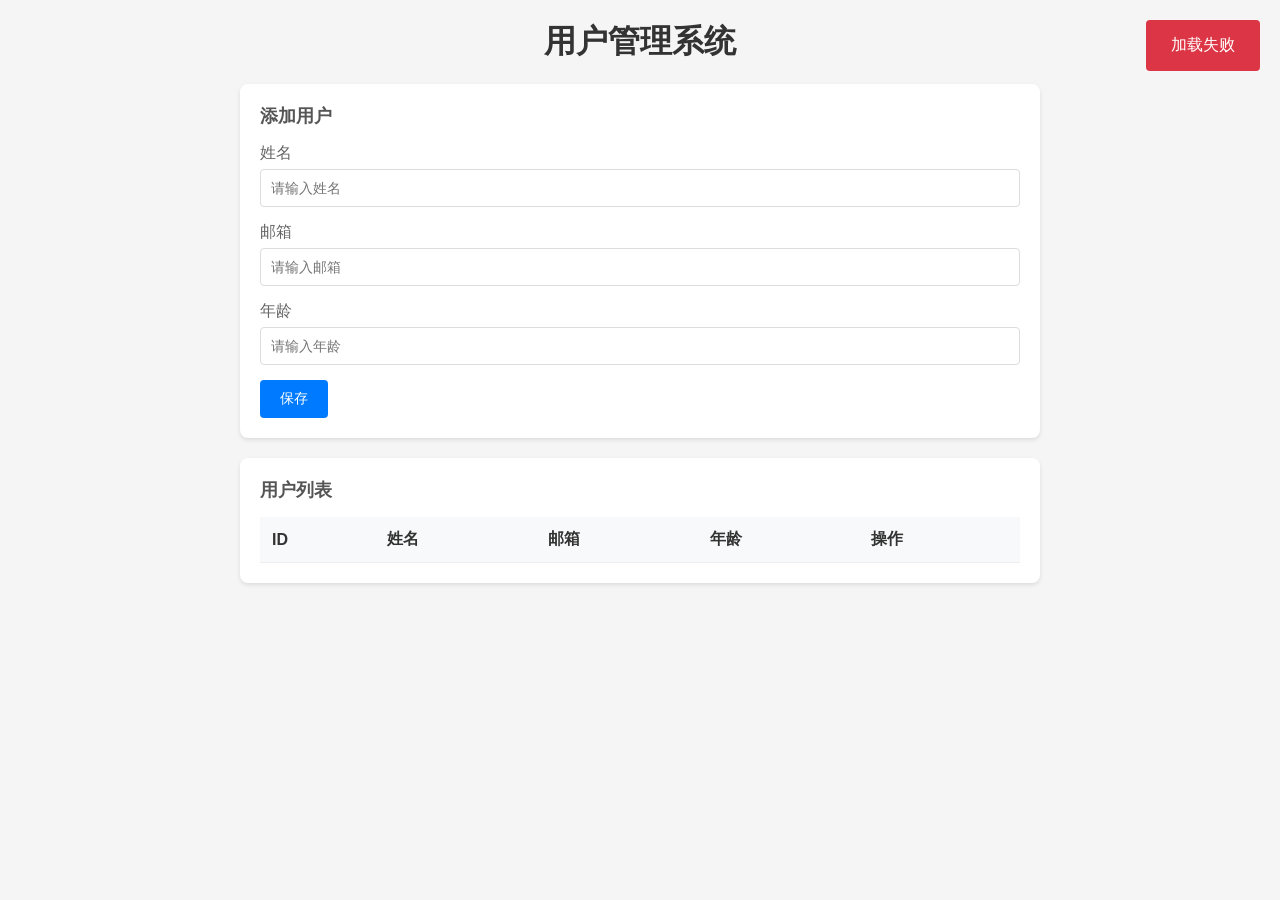
==== user-api-advanced/static/index.html @ fd63fdf1 "feat: 添加user-api-advanced进阶版本 - 参数校验（validator）对比Spring Validation - JWT认证对比Spring Security - 日志中间件对" ====
<!DOCTYPE html>
<html lang="zh-CN">
<head>
    <meta charset="UTF-8">
    <meta name="viewport" content="width=device-width, initial-scale=1.0">
    <title>用户管理系统</title>
    <style>
        * { margin: 0; padding: 0; box-sizing: border-box; }
        body { font-family: -apple-system, BlinkMacSystemFont, 'Segoe UI', Roboto, sans-serif; background: #f5f5f5; padding: 20px; }
        .container { max-width: 800px; margin: 0 auto; }
        h1 { color: #333; margin-bottom: 20px; text-align: center; }
        .card { background: white; border-radius: 8px; padding: 20px; margin-bottom: 20px; box-shadow: 0 2px 4px rgba(0,0,0,0.1); }
        .card h2 { color: #555; margin-bottom: 15px; font-size: 18px; }
        .form-group { margin-bottom: 15px; }
        .form-group label { display: block; margin-bottom: 5px; color: #666; }
        .form-group input { width: 100%; padding: 10px; border: 1px solid #ddd; border-radius: 4px; font-size: 14px; }
        .btn { padding: 10px 20px; border: none; border-radius: 4px; cursor: pointer; font-size: 14px; margin-right: 5px; }
        .btn-primary { background: #007bff; color: white; }
        .btn-primary:hover { background: #0056b3; }
        .btn-danger { background: #dc3545; color: white; }
        .btn-danger:hover { background: #c82333; }
        .btn-warning { background: #ffc107; color: #333; }
        .btn-warning:hover { background: #e0a800; }
        table { width: 100%; border-collapse: collapse; }
        th, td { padding: 12px; text-align: left; border-bottom: 1px solid #eee; }
        th { background: #f8f9fa; color: #333; }
        .actions { display: flex; gap: 5px; }
        .empty { text-align: center; color: #999; padding: 20px; }
        .toast { position: fixed; top: 20px; right: 20px; padding: 15px 25px; border-radius: 4px; color: white; z-index: 1000; }
        .toast.success { background: #28a745; }
        .toast.error { background: #dc3545; }
    </style>
</head>
<body>
    <div class="container">
        <h1>用户管理系统</h1>
        
        <div class="card">
            <h2 id="form-title">添加用户</h2>
            <form id="user-form">
                <input type="hidden" id="user-id">
                <div class="form-group">
                    <label>姓名</label>
                    <input type="text" id="name" placeholder="请输入姓名" required>
                </div>
                <div class="form-group">
                    <label>邮箱</label>
                    <input type="email" id="email" placeholder="请输入邮箱" required>
                </div>
                <div class="form-group">
                    <label>年龄</label>
                    <input type="number" id="age" placeholder="请输入年龄" required>
                </div>
                <button type="submit" class="btn btn-primary">保存</button>
                <button type="button" class="btn" id="cancel-btn" style="display:none;">取消</button>
            </form>
        </div>

        <div class="card">
            <h2>用户列表</h2>
            <table>
                <thead>
                    <tr>
                        <th>ID</th>
                        <th>姓名</th>
                        <th>邮箱</th>
                        <th>年龄</th>
                        <th>操作</th>
                    </tr>
                </thead>
                <tbody id="user-list"></tbody>
            </table>
        </div>
    </div>

    <script>
        const API_URL = 'http://localhost:8080/api/users';
        
        document.addEventListener('DOMContentLoaded', loadUsers);

        document.getElementById('user-form').addEventListener('submit', async (e) => {
            e.preventDefault();
            const id = document.getElementById('user-id').value;
            const user = {
                name: document.getElementById('name').value,
                email: document.getElementById('email').value,
                age: parseInt(document.getElementById('age').value)
            };

            try {
                if (id) {
                    await fetch(`${API_URL}/${id}`, {
                        method: 'PUT',
                        headers: { 'Content-Type': 'application/json' },
                        body: JSON.stringify(user)
                    });
                    showToast('更新成功', 'success');
                } else {
                    await fetch(API_URL, {
                        method: 'POST',
                        headers: { 'Content-Type': 'application/json' },
                        body: JSON.stringify(user)
                    });
                    showToast('创建成功', 'success');
                }
                resetForm();
                loadUsers();
            } catch (err) {
                showToast('操作失败', 'error');
            }
        });

        document.getElementById('cancel-btn').addEventListener('click', resetForm);

        async function loadUsers() {
            try {
                const res = await fetch(API_URL);
                const users = await res.json();
                const tbody = document.getElementById('user-list');
                
                if (users.length === 0) {
                    tbody.innerHTML = '<tr><td colspan="5" class="empty">暂无数据</td></tr>';
                    return;
                }

                tbody.innerHTML = users.map(u => `
                    <tr>
                        <td>${u.id}</td>
                        <td>${u.name}</td>
                        <td>${u.email}</td>
                        <td>${u.age}</td>
                        <td class="actions">
                            <button class="btn btn-warning" onclick="editUser(${u.id}, '${u.name}', '${u.email}', ${u.age})">编辑</button>
                            <button class="btn btn-danger" onclick="deleteUser(${u.id})">删除</button>
                        </td>
                    </tr>
                `).join('');
            } catch (err) {
                showToast('加载失败', 'error');
            }
        }

        function editUser(id, name, email, age) {
            document.getElementById('user-id').value = id;
            document.getElementById('name').value = name;
            document.getElementById('email').value = email;
            document.getElementById('age').value = age;
            document.getElementById('form-title').textContent = '编辑用户';
            document.getElementById('cancel-btn').style.display = 'inline-block';
        }

        async function deleteUser(id) {
            if (!confirm('确定删除该用户？')) return;
            try {
                await fetch(`${API_URL}/${id}`, { method: 'DELETE' });
                showToast('删除成功', 'success');
                loadUsers();
            } catch (err) {
                showToast('删除失败', 'error');
            }
        }

        function resetForm() {
            document.getElementById('user-form').reset();
            document.getElementById('user-id').value = '';
            document.getElementById('form-title').textContent = '添加用户';
            document.getElementById('cancel-btn').style.display = 'none';
        }

        function showToast(msg, type) {
            const toast = document.createElement('div');
            toast.className = `toast ${type}`;
            toast.textContent = msg;
            document.body.appendChild(toast);
            setTimeout(() => toast.remove(), 2000);
        }
    </script>
</body>
</html>
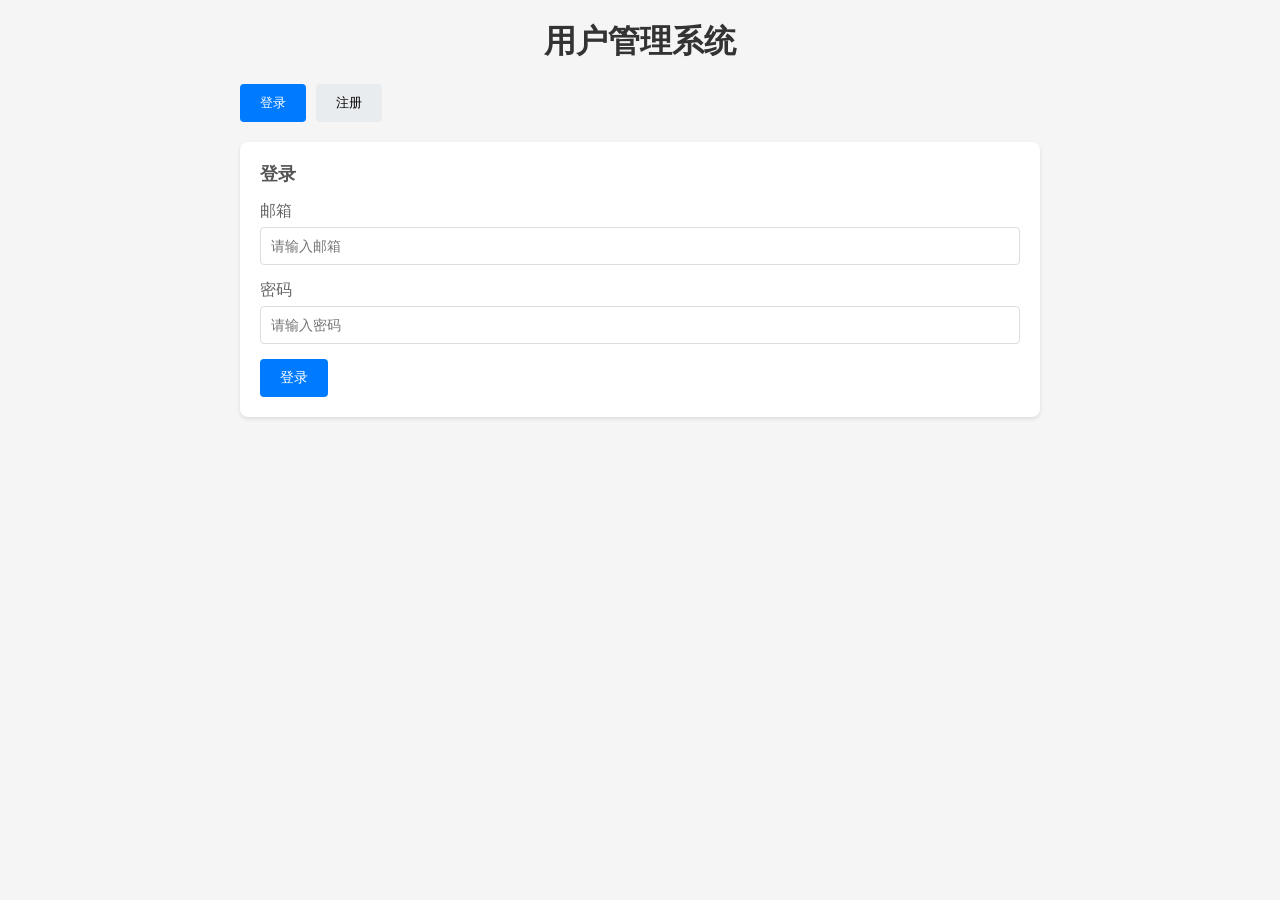
==== commit fbad76a5: "feat: 更新前端页面支持JWT认证登录 - 添加登录/注册界面 - 登录后保存token到localStorage - 所有API请求携带Authorization header - 支持登录状态" ====
--- a/user-api-advanced/static/index.html
+++ b/user-api-advanced/static/index.html
@@ -21,6 +21,8 @@
         .btn-danger:hover { background: #c82333; }
         .btn-warning { background: #ffc107; color: #333; }
         .btn-warning:hover { background: #e0a800; }
+        .btn-success { background: #28a745; color: white; }
+        .btn-success:hover { background: #218838; }
         table { width: 100%; border-collapse: collapse; }
         th, td { padding: 12px; text-align: left; border-bottom: 1px solid #eee; }
         th { background: #f8f9fa; color: #333; }
@@ -29,56 +31,206 @@
         .toast { position: fixed; top: 20px; right: 20px; padding: 15px 25px; border-radius: 4px; color: white; z-index: 1000; }
         .toast.success { background: #28a745; }
         .toast.error { background: #dc3545; }
+        .hidden { display: none; }
+        .user-info { display: flex; justify-content: space-between; align-items: center; margin-bottom: 20px; padding: 10px; background: #e7f3ff; border-radius: 4px; }
+        .tabs { display: flex; gap: 10px; margin-bottom: 20px; }
+        .tab { padding: 10px 20px; border: none; background: #e9ecef; border-radius: 4px; cursor: pointer; }
+        .tab.active { background: #007bff; color: white; }
     </style>
 </head>
 <body>
     <div class="container">
         <h1>用户管理系统</h1>
         
-        <div class="card">
-            <h2 id="form-title">添加用户</h2>
-            <form id="user-form">
-                <input type="hidden" id="user-id">
-                <div class="form-group">
-                    <label>姓名</label>
-                    <input type="text" id="name" placeholder="请输入姓名" required>
-                </div>
-                <div class="form-group">
-                    <label>邮箱</label>
-                    <input type="email" id="email" placeholder="请输入邮箱" required>
-                </div>
-                <div class="form-group">
-                    <label>年龄</label>
-                    <input type="number" id="age" placeholder="请输入年龄" required>
-                </div>
-                <button type="submit" class="btn btn-primary">保存</button>
-                <button type="button" class="btn" id="cancel-btn" style="display:none;">取消</button>
-            </form>
+        <div id="auth-section">
+            <div class="tabs">
+                <button class="tab active" onclick="showTab('login')">登录</button>
+                <button class="tab" onclick="showTab('register')">注册</button>
+            </div>
+            
+            <div id="login-form" class="card">
+                <h2>登录</h2>
+                <form onsubmit="login(event)">
+                    <div class="form-group">
+                        <label>邮箱</label>
+                        <input type="email" id="login-email" placeholder="请输入邮箱" required>
+                    </div>
+                    <div class="form-group">
+                        <label>密码</label>
+                        <input type="password" id="login-password" placeholder="请输入密码" required>
+                    </div>
+                    <button type="submit" class="btn btn-primary">登录</button>
+                </form>
+            </div>
+            
+            <div id="register-form" class="card hidden">
+                <h2>注册</h2>
+                <form onsubmit="register(event)">
+                    <div class="form-group">
+                        <label>姓名</label>
+                        <input type="text" id="reg-name" placeholder="请输入姓名" required>
+                    </div>
+                    <div class="form-group">
+                        <label>邮箱</label>
+                        <input type="email" id="reg-email" placeholder="请输入邮箱" required>
+                    </div>
+                    <div class="form-group">
+                        <label>密码</label>
+                        <input type="password" id="reg-password" placeholder="请输入密码（至少6位）" required minlength="6">
+                    </div>
+                    <div class="form-group">
+                        <label>年龄</label>
+                        <input type="number" id="reg-age" placeholder="请输入年龄" required>
+                    </div>
+                    <button type="submit" class="btn btn-success">注册</button>
+                </form>
+            </div>
         </div>
-
-        <div class="card">
-            <h2>用户列表</h2>
-            <table>
-                <thead>
-                    <tr>
-                        <th>ID</th>
-                        <th>姓名</th>
-                        <th>邮箱</th>
-                        <th>年龄</th>
-                        <th>操作</th>
-                    </tr>
-                </thead>
-                <tbody id="user-list"></tbody>
-            </table>
+        
+        <div id="main-section" class="hidden">
+            <div class="user-info">
+                <span>欢迎，<strong id="username"></strong></span>
+                <button class="btn btn-danger" onclick="logout()">退出</button>
+            </div>
+            
+            <div class="card">
+                <h2 id="form-title">添加用户</h2>
+                <form id="user-form">
+                    <input type="hidden" id="user-id">
+                    <div class="form-group">
+                        <label>姓名</label>
+                        <input type="text" id="name" placeholder="请输入姓名" required>
+                    </div>
+                    <div class="form-group">
+                        <label>邮箱</label>
+                        <input type="email" id="email" placeholder="请输入邮箱" required>
+                    </div>
+                    <div class="form-group">
+                        <label>年龄</label>
+                        <input type="number" id="age" placeholder="请输入年龄" required>
+                    </div>
+                    <button type="submit" class="btn btn-primary">保存</button>
+                    <button type="button" class="btn" id="cancel-btn" style="display:none;">取消</button>
+                </form>
+            </div>
+
+            <div class="card">
+                <h2>用户列表</h2>
+                <table>
+                    <thead>
+                        <tr>
+                            <th>ID</th>
+                            <th>姓名</th>
+                            <th>邮箱</th>
+                            <th>年龄</th>
+                            <th>操作</th>
+                        </tr>
+                    </thead>
+                    <tbody id="user-list"></tbody>
+                </table>
+            </div>
         </div>
     </div>
 
     <script>
-        const API_URL = 'http://localhost:8080/api/users';
-        
-        document.addEventListener('DOMContentLoaded', loadUsers);
-
-        document.getElementById('user-form').addEventListener('submit', async (e) => {
+        const API_URL = 'http://localhost:8080/api';
+        let token = localStorage.getItem('token');
+        let currentUser = JSON.parse(localStorage.getItem('user') || 'null');
+
+        document.addEventListener('DOMContentLoaded', function() {
+            if (token && currentUser) {
+                showMainSection();
+            }
+        });
+
+        function showTab(tabName) {
+            document.querySelectorAll('.tab').forEach(function(t) {
+                t.classList.remove('active');
+            });
+            event.target.classList.add('active');
+            
+            if (tabName === 'login') {
+                document.getElementById('login-form').classList.remove('hidden');
+                document.getElementById('register-form').classList.add('hidden');
+            } else {
+                document.getElementById('login-form').classList.add('hidden');
+                document.getElementById('register-form').classList.remove('hidden');
+            }
+        }
+
+        async function login(e) {
+            e.preventDefault();
+            const email = document.getElementById('login-email').value;
+            const password = document.getElementById('login-password').value;
+            
+            try {
+                const res = await fetch(API_URL + '/auth/login', {
+                    method: 'POST',
+                    headers: { 'Content-Type': 'application/json' },
+                    body: JSON.stringify({ email: email, password: password })
+                });
+                const data = await res.json();
+                
+                if (data.code === 0) {
+                    token = data.data.token;
+                    currentUser = data.data.user;
+                    localStorage.setItem('token', token);
+                    localStorage.setItem('user', JSON.stringify(currentUser));
+                    showToast('登录成功', 'success');
+                    showMainSection();
+                } else {
+                    showToast(data.message, 'error');
+                }
+            } catch (err) {
+                showToast('登录失败', 'error');
+            }
+        }
+
+        async function register(e) {
+            e.preventDefault();
+            const name = document.getElementById('reg-name').value;
+            const email = document.getElementById('reg-email').value;
+            const password = document.getElementById('reg-password').value;
+            const age = parseInt(document.getElementById('reg-age').value);
+            
+            try {
+                const res = await fetch(API_URL + '/auth/register', {
+                    method: 'POST',
+                    headers: { 'Content-Type': 'application/json' },
+                    body: JSON.stringify({ name: name, email: email, password: password, age: age })
+                });
+                const data = await res.json();
+                
+                if (data.code === 0) {
+                    showToast('注册成功，请登录', 'success');
+                    showTab('login');
+                    document.getElementById('login-email').value = email;
+                } else {
+                    showToast(data.message, 'error');
+                }
+            } catch (err) {
+                showToast('注册失败', 'error');
+            }
+        }
+
+        function logout() {
+            token = null;
+            currentUser = null;
+            localStorage.removeItem('token');
+            localStorage.removeItem('user');
+            document.getElementById('auth-section').classList.remove('hidden');
+            document.getElementById('main-section').classList.add('hidden');
+            showToast('已退出登录', 'success');
+        }
+
+        function showMainSection() {
+            document.getElementById('auth-section').classList.add('hidden');
+            document.getElementById('main-section').classList.remove('hidden');
+            document.getElementById('username').textContent = currentUser.name;
+            loadUsers();
+        }
+
+        document.getElementById('user-form').addEventListener('submit', async function(e) {
             e.preventDefault();
             const id = document.getElementById('user-id').value;
             const user = {
@@ -89,16 +241,22 @@
 
             try {
                 if (id) {
-                    await fetch(`${API_URL}/${id}`, {
+                    await fetch(API_URL + '/users/' + id, {
                         method: 'PUT',
-                        headers: { 'Content-Type': 'application/json' },
+                        headers: { 
+                            'Content-Type': 'application/json',
+                            'Authorization': 'Bearer ' + token
+                        },
                         body: JSON.stringify(user)
                     });
                     showToast('更新成功', 'success');
                 } else {
-                    await fetch(API_URL, {
+                    await fetch(API_URL + '/users', {
                         method: 'POST',
-                        headers: { 'Content-Type': 'application/json' },
+                        headers: { 
+                            'Content-Type': 'application/json',
+                            'Authorization': 'Bearer ' + token
+                        },
                         body: JSON.stringify(user)
                     });
                     showToast('创建成功', 'success');
@@ -114,8 +272,17 @@
 
         async function loadUsers() {
             try {
-                const res = await fetch(API_URL);
-                const users = await res.json();
+                const res = await fetch(API_URL + '/users', {
+                    headers: { 'Authorization': 'Bearer ' + token }
+                });
+                const data = await res.json();
+                
+                if (data.code !== 0) {
+                    showToast(data.message, 'error');
+                    return;
+                }
+                
+                const users = data.data;
                 const tbody = document.getElementById('user-list');
                 
                 if (users.length === 0) {
@@ -123,18 +290,18 @@
                     return;
                 }
 
-                tbody.innerHTML = users.map(u => `
-                    <tr>
-                        <td>${u.id}</td>
-                        <td>${u.name}</td>
-                        <td>${u.email}</td>
-                        <td>${u.age}</td>
-                        <td class="actions">
-                            <button class="btn btn-warning" onclick="editUser(${u.id}, '${u.name}', '${u.email}', ${u.age})">编辑</button>
-                            <button class="btn btn-danger" onclick="deleteUser(${u.id})">删除</button>
-                        </td>
-                    </tr>
-                `).join('');
+                tbody.innerHTML = users.map(function(u) {
+                    return '<tr>' +
+                        '<td>' + u.id + '</td>' +
+                        '<td>' + u.name + '</td>' +
+                        '<td>' + u.email + '</td>' +
+                        '<td>' + u.age + '</td>' +
+                        '<td class="actions">' +
+                            '<button class="btn btn-warning" onclick="editUser(' + u.id + ', \'' + u.name + '\', \'' + u.email + '\', ' + u.age + ')">编辑</button>' +
+                            '<button class="btn btn-danger" onclick="deleteUser(' + u.id + ')">删除</button>' +
+                        '</td>' +
+                    '</tr>';
+                }).join('');
             } catch (err) {
                 showToast('加载失败', 'error');
             }
@@ -152,7 +319,10 @@
         async function deleteUser(id) {
             if (!confirm('确定删除该用户？')) return;
             try {
-                await fetch(`${API_URL}/${id}`, { method: 'DELETE' });
+                await fetch(API_URL + '/users/' + id, { 
+                    method: 'DELETE',
+                    headers: { 'Authorization': 'Bearer ' + token }
+                });
                 showToast('删除成功', 'success');
                 loadUsers();
             } catch (err) {
@@ -169,10 +339,10 @@
 
         function showToast(msg, type) {
             const toast = document.createElement('div');
-            toast.className = `toast ${type}`;
+            toast.className = 'toast ' + type;
             toast.textContent = msg;
             document.body.appendChild(toast);
-            setTimeout(() => toast.remove(), 2000);
+            setTimeout(function() { toast.remove(); }, 2000);
         }
     </script>
 </body>
